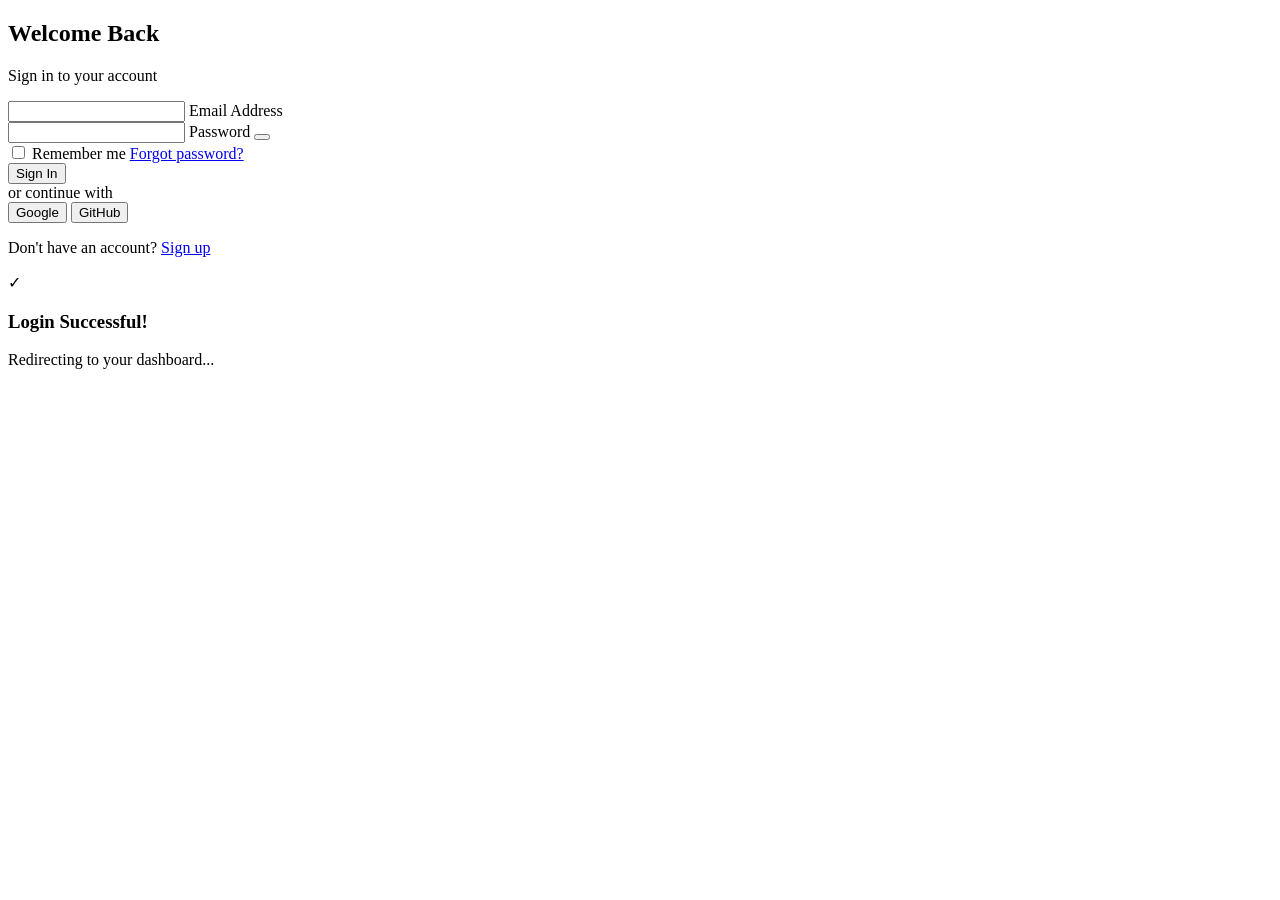
==== login/index.html @ fd8723f0 "Add files via upload" ====
<!DOCTYPE html>
<html lang="en">
<head>
    <meta charset="UTF-8">
    <meta name="viewport" content="width=device-width, initial-scale=1.0">
    <title>Glassmorphism Login Form</title>
    <meta name="description" content="Frosted-glass login form with backdrop blur, floating labels and social sign-in.">
    <meta name="author" content="Aigars Silkalns / Colorlib">
    <link rel="canonical" href="https://puikinsh.github.io/login-forms/forms/glassmorphism/">
    <link rel="icon" type="image/svg+xml" href="data:image/svg+xml,<svg xmlns='http://www.w3.org/2000/svg' viewBox='0 0 100 100'><circle cx='50' cy='50' r='48' fill='%236366f1'/><text x='50' y='68' font-size='60' text-anchor='middle' fill='white' font-family='system-ui,sans-serif'>L</text></svg>">
    <meta property="og:type" content="website">
    <meta property="og:title" content="Glassmorphism Login Form">
    <meta property="og:description" content="Frosted-glass login form with backdrop blur, floating labels and social sign-in.">
    <meta property="og:url" content="https://puikinsh.github.io/login-forms/forms/glassmorphism/">
    <meta property="og:image" content="https://puikinsh.github.io/login-forms/assets/screenshots/glassmorphism.png">
    <meta name="twitter:card" content="summary_large_image">
    <meta name="twitter:title" content="Glassmorphism Login Form">
    <meta name="twitter:description" content="Frosted-glass login form with backdrop blur, floating labels and social sign-in.">
    <meta name="twitter:image" content="https://puikinsh.github.io/login-forms/assets/screenshots/glassmorphism.png">
    <link rel="stylesheet" href="style.css">
</head>
<body>
    <div class="login-container">
        <div class="login-card">
            <div class="login-header">
                <h2>Welcome Back</h2>
                <p>Sign in to your account</p>
            </div>
            
            <form class="login-form" id="loginForm" novalidate>
                <div class="form-group">
                    <div class="input-wrapper">
                        <input type="email" id="email" name="email" required autocomplete="email">
                        <label for="email">Email Address</label>
                        <span class="focus-border"></span>
                    </div>
                    <span class="error-message" id="emailError"></span>
                </div>

                <div class="form-group">
                    <div class="input-wrapper password-wrapper">
                        <input type="password" id="password" name="password" required autocomplete="current-password">
                        <label for="password">Password</label>
                        <button type="button" class="password-toggle" id="passwordToggle" aria-label="Toggle password visibility">
                            <span class="eye-icon"></span>
                        </button>
                        <span class="focus-border"></span>
                    </div>
                    <span class="error-message" id="passwordError"></span>
                </div>

                <div class="form-options">
                    <label class="remember-wrapper">
                        <input type="checkbox" id="remember" name="remember">
                        <span class="checkbox-label">
                            <span class="checkmark"></span>
                            Remember me
                        </span>
                    </label>
                    <a href="#" class="forgot-password">Forgot password?</a>
                </div>

                <button type="submit" class="login-btn btn">
                    <span class="btn-text">Sign In</span>
                    <span class="btn-loader"></span>
                </button>
            </form>

            <div class="divider">
                <span>or continue with</span>
            </div>

            <div class="social-login">
                <button type="button" class="social-btn google-btn">
                    <span class="social-icon google-icon"></span>
                    Google
                </button>
                <button type="button" class="social-btn github-btn">
                    <span class="social-icon github-icon"></span>
                    GitHub
                </button>
            </div>

            <div class="signup-link">
                <p>Don't have an account? <a href="#">Sign up</a></p>
            </div>

            <div class="success-message" id="successMessage">
                <div class="success-icon">✓</div>
                <h3>Login Successful!</h3>
                <p>Redirecting to your dashboard...</p>
            </div>
        </div>
    </div>

    <script src="../../shared/js/form-utils.js"></script>
    <script src="script.js"></script>
</body>
</html>
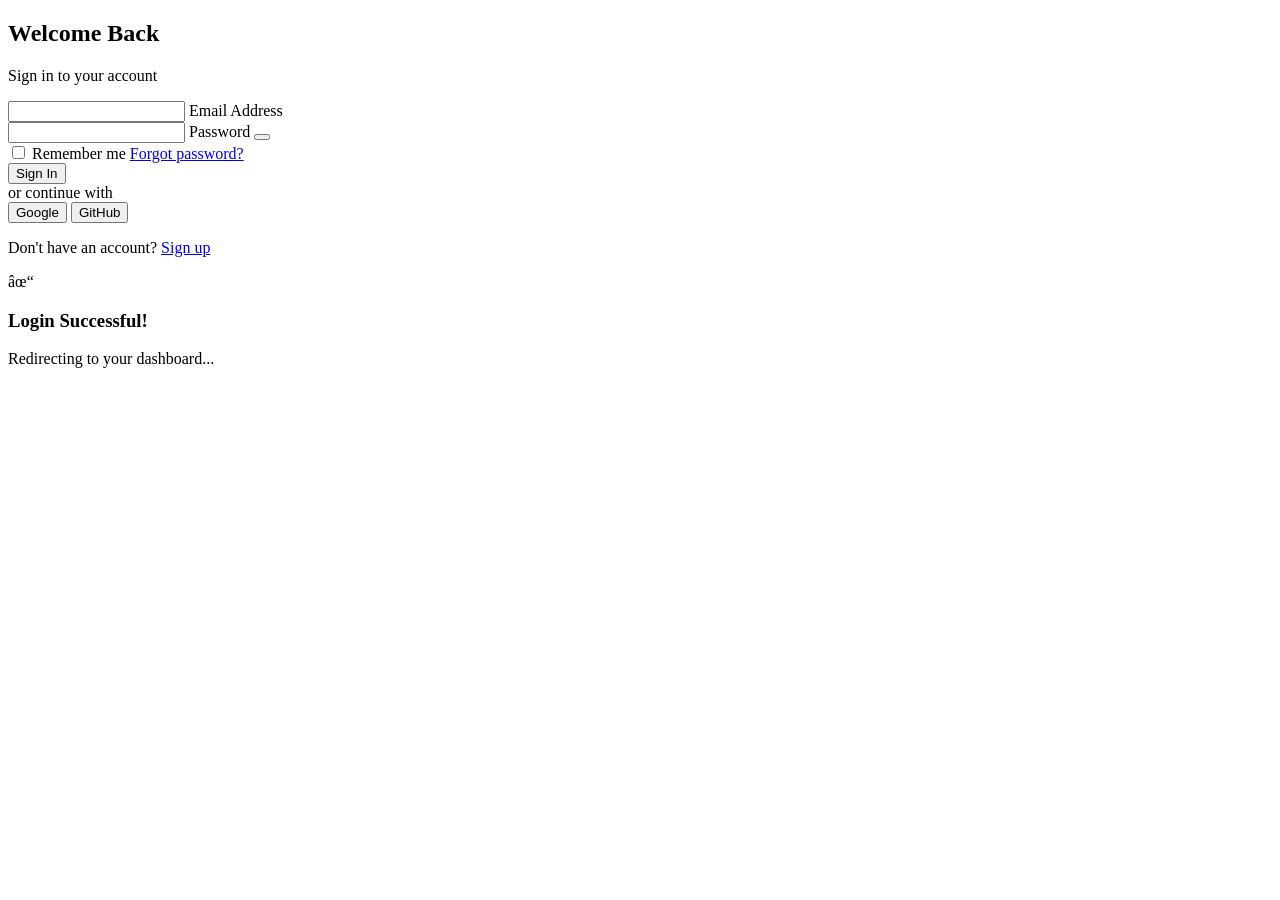
==== commit 9854b6ac: "Update index.html" ====
--- a/login/index.html
+++ b/login/index.html
@@ -1,6 +1,7 @@
 <!DOCTYPE html>
 <html lang="en">
 <head>
+    <link href="style (1).css" rel="stylesheet>
     <meta charset="UTF-8">
     <meta name="viewport" content="width=device-width, initial-scale=1.0">
     <title>Glassmorphism Login Form</title>
@@ -96,4 +97,4 @@
     <script src="../../shared/js/form-utils.js"></script>
     <script src="script.js"></script>
 </body>
-</html>+</html>
--- a/login/style (1).css
+++ b/login/style (1).css
@@ -0,0 +1,603 @@
+/* Glassmorphism Login Form - Complete & Self-Contained */
+
+* {
+    margin: 0;
+    padding: 0;
+    box-sizing: border-box;
+}
+
+body {
+    font-family: 'Inter', -apple-system, BlinkMacSystemFont, 'Segoe UI', Roboto, sans-serif;
+    background: linear-gradient(135deg, #667eea 0%, #764ba2 100%);
+    min-height: 100vh;
+    display: flex;
+    align-items: center;
+    justify-content: center;
+    padding: 20px;
+    line-height: 1.6;
+}
+
+.login-container {
+    width: 100%;
+    max-width: 420px;
+    perspective: 1000px;
+}
+
+/* Form Group & Input Styles */
+.form-group {
+    margin-bottom: 24px;
+    position: relative;
+}
+
+.input-wrapper {
+    position: relative;
+    display: flex;
+    flex-direction: column;
+}
+
+.input-wrapper input {
+    background: rgba(255, 255, 255, 0.1);
+    border: 1px solid rgba(255, 255, 255, 0.2);
+    border-radius: 12px;
+    padding: 16px 16px 8px 16px;
+    color: white;
+    font-size: 16px;
+    font-weight: 400;
+    transition: all 0.3s cubic-bezier(0.4, 0, 0.2, 1);
+    width: 100%;
+    outline: none;
+    -webkit-backdrop-filter: blur(10px);
+    backdrop-filter: blur(10px);
+}
+
+.input-wrapper input::placeholder {
+    color: transparent;
+}
+
+.input-wrapper label {
+    position: absolute;
+    left: 16px;
+    top: 16px;
+    color: rgba(255, 255, 255, 0.7);
+    font-size: 16px;
+    font-weight: 400;
+    transition: all 0.3s cubic-bezier(0.4, 0, 0.2, 1);
+    pointer-events: none;
+    transform-origin: left top;
+}
+
+.input-wrapper input:focus,
+.input-wrapper input:valid {
+    border-color: #06b6d4;
+    background: rgba(255, 255, 255, 0.15);
+    transform: translateY(-2px);
+    box-shadow: 0 8px 25px rgba(6, 182, 212, 0.2);
+}
+
+.input-wrapper input:focus + label,
+.input-wrapper input:valid + label {
+    transform: translateY(-8px) scale(0.85);
+    color: #06b6d4;
+    font-weight: 500;
+}
+
+.focus-border {
+    position: absolute;
+    bottom: 0;
+    left: 50%;
+    width: 0;
+    height: 2px;
+    background: linear-gradient(90deg, #06b6d4, #6366f1);
+    transition: all 0.3s cubic-bezier(0.4, 0, 0.2, 1);
+    transform: translateX(-50%);
+    border-radius: 2px;
+}
+
+.input-wrapper input:focus ~ .focus-border {
+    width: 100%;
+}
+
+/* Error States */
+.error-message {
+    display: block;
+    color: #ef4444;
+    font-size: 12px;
+    font-weight: 500;
+    margin-top: 6px;
+    margin-left: 4px;
+    opacity: 0;
+    transform: translateY(-10px);
+    transition: all 0.3s cubic-bezier(0.4, 0, 0.2, 1);
+    background: rgba(239, 68, 68, 0.1);
+    padding: 4px 8px;
+    border-radius: 6px;
+    -webkit-backdrop-filter: blur(10px);
+    backdrop-filter: blur(10px);
+}
+
+.error-message.show {
+    opacity: 1;
+    transform: translateY(0);
+}
+
+.form-group.error .input-wrapper input {
+    border-color: #ef4444;
+    background: rgba(239, 68, 68, 0.1);
+    animation: shake 0.5s ease-in-out;
+}
+
+/* Button Styles */
+.btn {
+    background: linear-gradient(135deg, #6366f1 0%, #06b6d4 100%);
+    border: none;
+    border-radius: 12px;
+    padding: 16px 24px;
+    color: white;
+    font-size: 16px;
+    font-weight: 600;
+    cursor: pointer;
+    transition: all 0.3s cubic-bezier(0.4, 0, 0.2, 1);
+    position: relative;
+    overflow: hidden;
+    transform: translateY(0);
+    box-shadow: 0 4px 15px rgba(99, 102, 241, 0.4);
+}
+
+.btn::before {
+    content: '';
+    position: absolute;
+    top: 0;
+    left: -100%;
+    width: 100%;
+    height: 100%;
+    background: linear-gradient(90deg, transparent, rgba(255, 255, 255, 0.2), transparent);
+    transition: left 0.5s ease;
+}
+
+.btn:hover {
+    transform: translateY(-2px);
+    box-shadow: 0 8px 25px rgba(99, 102, 241, 0.6);
+}
+
+.btn:hover::before {
+    left: 100%;
+}
+
+.btn:active {
+    transform: translateY(0);
+}
+
+/* Loading State */
+.btn.loading {
+    pointer-events: none;
+}
+
+.btn-text {
+    transition: opacity 0.3s ease;
+}
+
+.btn-loader {
+    position: absolute;
+    top: 50%;
+    left: 50%;
+    transform: translate(-50%, -50%);
+    width: 20px;
+    height: 20px;
+    border: 2px solid transparent;
+    border-top: 2px solid white;
+    border-radius: 50%;
+    opacity: 0;
+    animation: spin 1s linear infinite;
+    transition: opacity 0.3s ease;
+}
+
+.btn.loading .btn-text {
+    opacity: 0;
+}
+
+.btn.loading .btn-loader {
+    opacity: 1;
+}
+
+/* Checkbox Styles */
+.remember-wrapper {
+    display: flex;
+    align-items: center;
+    gap: 8px;
+    cursor: pointer;
+}
+
+.remember-wrapper input[type="checkbox"] {
+    display: none;
+}
+
+.checkbox-label {
+    color: rgba(255, 255, 255, 0.9);
+    font-size: 14px;
+    cursor: pointer;
+    user-select: none;
+    display: flex;
+    align-items: center;
+    gap: 8px;
+}
+
+.checkmark {
+    width: 18px;
+    height: 18px;
+    border: 2px solid rgba(255, 255, 255, 0.3);
+    border-radius: 4px;
+    display: flex;
+    align-items: center;
+    justify-content: center;
+    transition: all 0.3s cubic-bezier(0.4, 0, 0.2, 1);
+    flex-shrink: 0;
+    background: rgba(255, 255, 255, 0.1);
+    -webkit-backdrop-filter: blur(10px);
+    backdrop-filter: blur(10px);
+}
+
+.remember-wrapper input[type="checkbox"]:checked ~ .checkbox-label .checkmark {
+    background: #06b6d4;
+    border-color: #06b6d4;
+    transform: scale(1.1);
+}
+
+.remember-wrapper input[type="checkbox"]:checked ~ .checkbox-label .checkmark::after {
+    content: '✓';
+    color: white;
+    font-size: 11px;
+    font-weight: bold;
+    animation: checkmarkPop 0.3s cubic-bezier(0.68, -0.55, 0.265, 1.55);
+}
+
+/* Success Message */
+.success-message {
+    display: none;
+    text-align: center;
+    padding: 40px 20px;
+    opacity: 0;
+    transform: translateY(20px);
+    transition: all 0.5s cubic-bezier(0.4, 0, 0.2, 1);
+}
+
+.success-message.show {
+    display: block;
+    opacity: 1;
+    transform: translateY(0);
+}
+
+.success-icon {
+    width: 60px;
+    height: 60px;
+    background: #22c55e;
+    border-radius: 50%;
+    display: flex;
+    align-items: center;
+    justify-content: center;
+    font-size: 24px;
+    color: white;
+    margin: 0 auto 20px;
+    animation: successPulse 0.6s cubic-bezier(0.68, -0.55, 0.265, 1.55);
+}
+
+.success-message h3 {
+    color: white;
+    font-size: 1.5rem;
+    margin-bottom: 8px;
+}
+
+.success-message p {
+    color: rgba(255, 255, 255, 0.8);
+    font-size: 1rem;
+}
+
+/* Animations */
+@keyframes spin {
+    0% { transform: translate(-50%, -50%) rotate(0deg); }
+    100% { transform: translate(-50%, -50%) rotate(360deg); }
+}
+
+@keyframes shake {
+    0%, 100% { transform: translateX(0); }
+    25% { transform: translateX(-5px); }
+    75% { transform: translateX(5px); }
+}
+
+@keyframes checkmarkPop {
+    0% { transform: scale(0); }
+    50% { transform: scale(1.3); }
+    100% { transform: scale(1); }
+}
+
+@keyframes successPulse {
+    0% { transform: scale(0); }
+    50% { transform: scale(1.1); }
+    100% { transform: scale(1); }
+}
+
+.login-card {
+    background: rgba(255, 255, 255, 0.1);
+    backdrop-filter: blur(20px);
+    -webkit-backdrop-filter: blur(20px);
+    border: 1px solid rgba(255, 255, 255, 0.2);
+    border-radius: 24px;
+    padding: 40px;
+    box-shadow: 0 8px 32px rgba(0, 0, 0, 0.1);
+    transform: translateY(0);
+    transition: all 0.3s cubic-bezier(0.4, 0, 0.2, 1);
+    position: relative;
+    overflow: hidden;
+}
+
+.login-card::before {
+    content: '';
+    position: absolute;
+    top: 0;
+    left: -100%;
+    width: 100%;
+    height: 2px;
+    background: linear-gradient(90deg, transparent, #06b6d4, transparent);
+    transition: left 0.5s ease;
+}
+
+.login-card:hover::before {
+    left: 100%;
+}
+
+.login-card:hover {
+    transform: translateY(-5px);
+    box-shadow: 0 12px 40px rgba(0, 0, 0, 0.15);
+}
+
+.login-header {
+    text-align: center;
+    margin-bottom: 32px;
+}
+
+.login-header h2 {
+    color: white;
+    font-size: 2rem;
+    font-weight: 700;
+    margin-bottom: 8px;
+    background: linear-gradient(135deg, #ffffff 0%, #f1f5f9 100%);
+    -webkit-background-clip: text;
+    background-clip: text;
+    -webkit-text-fill-color: transparent;
+}
+
+.login-header p {
+    color: rgba(255, 255, 255, 0.8);
+    font-size: 1rem;
+    font-weight: 400;
+}
+
+/* Password Toggle Specific Styles */
+.password-wrapper {
+    position: relative;
+}
+
+.password-wrapper input {
+    padding-right: 48px;
+}
+
+.password-toggle {
+    position: absolute;
+    right: 12px;
+    top: 50%;
+    transform: translateY(-50%);
+    background: none;
+    border: none;
+    cursor: pointer;
+    padding: 8px;
+    color: rgba(255, 255, 255, 0.6);
+    transition: color 0.3s cubic-bezier(0.4, 0, 0.2, 1);
+    z-index: 2;
+}
+
+.password-toggle:hover {
+    color: rgba(255, 255, 255, 0.9);
+}
+
+.eye-icon {
+    display: block;
+    width: 20px;
+    height: 20px;
+    background-image: url("data:image/svg+xml,%3csvg xmlns='http://www.w3.org/2000/svg' fill='none' viewBox='0 0 24 24' stroke='rgba(255,255,255,0.6)' stroke-width='1.5'%3e%3cpath stroke-linecap='round' stroke-linejoin='round' d='M15 12a3 3 0 11-6 0 3 3 0 016 0z'/%3e%3cpath stroke-linecap='round' stroke-linejoin='round' d='M2.458 12C3.732 7.943 7.523 5 12 5c4.478 0 8.268 2.943 9.542 7-1.274 4.057-5.064 7-9.542 7-4.477 0-8.268-2.943-9.542-7z'/%3e%3c/svg%3e");
+    background-size: contain;
+    background-repeat: no-repeat;
+    background-position: center;
+    transition: background-image 0.3s cubic-bezier(0.4, 0, 0.2, 1);
+}
+
+.eye-icon.show-password {
+    background-image: url("data:image/svg+xml,%3csvg xmlns='http://www.w3.org/2000/svg' fill='none' viewBox='0 0 24 24' stroke='rgba(255,255,255,0.6)' stroke-width='1.5'%3e%3cpath stroke-linecap='round' stroke-linejoin='round' d='M3.98 8.223A10.477 10.477 0 001.934 12C3.226 16.338 7.244 19.5 12 19.5c.993 0 1.953-.138 2.863-.395M6.228 6.228A10.45 10.45 0 0112 4.5c4.756 0 8.773 3.162 10.065 7.498a10.523 10.523 0 01-4.293 5.774M6.228 6.228L3 3m3.228 3.228l3.65 3.65m7.894 7.894L21 21m-3.228-3.228l-3.65-3.65m0 0a3 3 0 11-4.243-4.243m4.242 4.242L9.88 9.88'/%3e%3c/svg%3e");
+}
+
+/* Form Options */
+.form-options {
+    display: flex;
+    justify-content: space-between;
+    align-items: center;
+    margin-bottom: 32px;
+    flex-wrap: wrap;
+    gap: 12px;
+}
+
+.forgot-password {
+    color: #06b6d4;
+    text-decoration: none;
+    font-size: 14px;
+    font-weight: 500;
+    transition: all 0.3s cubic-bezier(0.4, 0, 0.2, 1);
+    position: relative;
+}
+
+.forgot-password::after {
+    content: '';
+    position: absolute;
+    bottom: -2px;
+    left: 0;
+    width: 0;
+    height: 1px;
+    background: #06b6d4;
+    transition: width 0.3s cubic-bezier(0.4, 0, 0.2, 1);
+}
+
+.forgot-password:hover::after {
+    width: 100%;
+}
+
+.forgot-password:hover {
+    color: white;
+}
+
+/* Login Button */
+.login-btn {
+    width: 100%;
+    margin-bottom: 24px;
+}
+
+/* Divider */
+.divider {
+    text-align: center;
+    margin: 24px 0;
+    position: relative;
+    display: flex;
+    align-items: center;
+    justify-content: center;
+}
+
+.divider::before,
+.divider::after {
+    content: '';
+    flex: 1;
+    height: 1px;
+    background: rgba(255, 255, 255, 0.2);
+}
+
+.divider::before {
+    margin-right: 16px;
+}
+
+.divider::after {
+    margin-left: 16px;
+}
+
+.divider span {
+    color: rgba(255, 255, 255, 0.7);
+    font-size: 14px;
+    white-space: nowrap;
+}
+
+/* Social Login */
+.social-login {
+    display: flex;
+    gap: 12px;
+    margin-bottom: 24px;
+}
+
+.social-btn {
+    flex: 1;
+    background: rgba(255, 255, 255, 0.1);
+    -webkit-backdrop-filter: blur(10px);
+    backdrop-filter: blur(10px);
+    border: 1px solid rgba(255, 255, 255, 0.2);
+    border-radius: 12px;
+    padding: 12px 16px;
+    color: white;
+    font-size: 14px;
+    font-weight: 500;
+    cursor: pointer;
+    transition: all 0.3s cubic-bezier(0.4, 0, 0.2, 1);
+    display: flex;
+    align-items: center;
+    justify-content: center;
+    gap: 8px;
+}
+
+.social-btn:hover {
+    background: rgba(255, 255, 255, 0.15);
+    transform: translateY(-2px);
+    box-shadow: 0 4px 15px rgba(0, 0, 0, 0.1);
+}
+
+.social-icon {
+    width: 20px;
+    height: 20px;
+    background-size: contain;
+    background-repeat: no-repeat;
+    background-position: center;
+}
+
+.google-icon {
+    background-image: url("data:image/svg+xml,%3csvg xmlns='http://www.w3.org/2000/svg' viewBox='0 0 24 24'%3e%3cpath fill='%23ea4335' d='M22.56 12.25c0-.78-.07-1.53-.2-2.25H12v4.26h5.92c-.26 1.37-1.04 2.53-2.21 3.31v2.77h3.57c2.08-1.92 3.28-4.74 3.28-8.09z'/%3e%3cpath fill='%2334a853' d='M12 23c2.97 0 5.46-.98 7.28-2.66l-3.57-2.77c-.98.66-2.23 1.06-3.71 1.06-2.86 0-5.29-1.93-6.16-4.53H2.18v2.84C3.99 20.53 7.7 23 12 23z'/%3e%3cpath fill='%23fbbc05' d='M5.84 14.09c-.22-.66-.35-1.36-.35-2.09s.13-1.43.35-2.09V7.07H2.18C1.43 8.55 1 10.22 1 12s.43 3.45 1.18 4.93l2.85-2.22.81-.62z'/%3e%3cpath fill='%23ea4335' d='M12 5.38c1.62 0 3.06.56 4.21 1.64l3.15-3.15C17.45 2.09 14.97 1 12 1 7.7 1 3.99 3.47 2.18 7.07l3.66 2.84c.87-2.6 3.3-4.53 6.16-4.53z'/%3e%3c/svg%3e");
+}
+
+.github-icon {
+    background-image: url("data:image/svg+xml,%3csvg xmlns='http://www.w3.org/2000/svg' viewBox='0 0 24 24' fill='white'%3e%3cpath d='M12 0c-6.626 0-12 5.373-12 12 0 5.302 3.438 9.8 8.207 11.387.599.111.793-.261.793-.577v-2.234c-3.338.726-4.033-1.416-4.033-1.416-.546-1.387-1.333-1.756-1.333-1.756-1.089-.745.083-.729.083-.729 1.205.084 1.839 1.237 1.839 1.237 1.07 1.834 2.807 1.304 3.492.997.107-.775.418-1.305.762-1.604-2.665-.305-5.467-1.334-5.467-5.931 0-1.311.469-2.381 1.236-3.221-.124-.303-.535-1.524.117-3.176 0 0 1.008-.322 3.301 1.23.957-.266 1.983-.399 3.003-.404 1.02.005 2.047.138 3.006.404 2.291-1.552 3.297-1.23 3.297-1.23.653 1.653.242 2.874.118 3.176.77.84 1.235 1.911 1.235 3.221 0 4.609-2.807 5.624-5.479 5.921.43.372.823 1.102.823 2.222v3.293c0 .319.192.694.801.576 4.765-1.589 8.199-6.086 8.199-11.386 0-6.627-5.373-12-12-12z'/%3e%3c/svg%3e");
+}
+
+/* Signup Link */
+.signup-link {
+    text-align: center;
+}
+
+.signup-link p {
+    color: rgba(255, 255, 255, 0.8);
+    font-size: 14px;
+}
+
+.signup-link a {
+    color: #06b6d4;
+    text-decoration: none;
+    font-weight: 500;
+    transition: color 0.3s cubic-bezier(0.4, 0, 0.2, 1);
+}
+
+.signup-link a:hover {
+    color: white;
+}
+
+/* Mobile Responsive */
+@media (max-width: 480px) {
+    .login-card {
+        padding: 24px;
+        margin: 10px;
+        border-radius: 20px;
+    }
+    
+    .login-header h2 {
+        font-size: 1.75rem;
+    }
+    
+    .password-wrapper input {
+        padding-right: 44px;
+    }
+    
+    .social-login {
+        flex-direction: column;
+    }
+    
+    .form-options {
+        flex-direction: column;
+        align-items: flex-start;
+        gap: 16px;
+    }
+}
+/* === Accessibility: keyboard focus indicators === */
+/* Restores visible focus rings for keyboard users without affecting mouse interaction. */
+:focus-visible {
+    outline: 2px solid currentColor;
+    outline-offset: 2px;
+    border-radius: 4px;
+}
+
+/* Reduced motion: respect user preference. Animations defined per form will tone down. */
+@media (prefers-reduced-motion: reduce) {
+    *, *::before, *::after {
+        animation-duration: 0.01ms !important;
+        animation-iteration-count: 1 !important;
+        transition-duration: 0.01ms !important;
+        scroll-behavior: auto !important;
+    }
+}
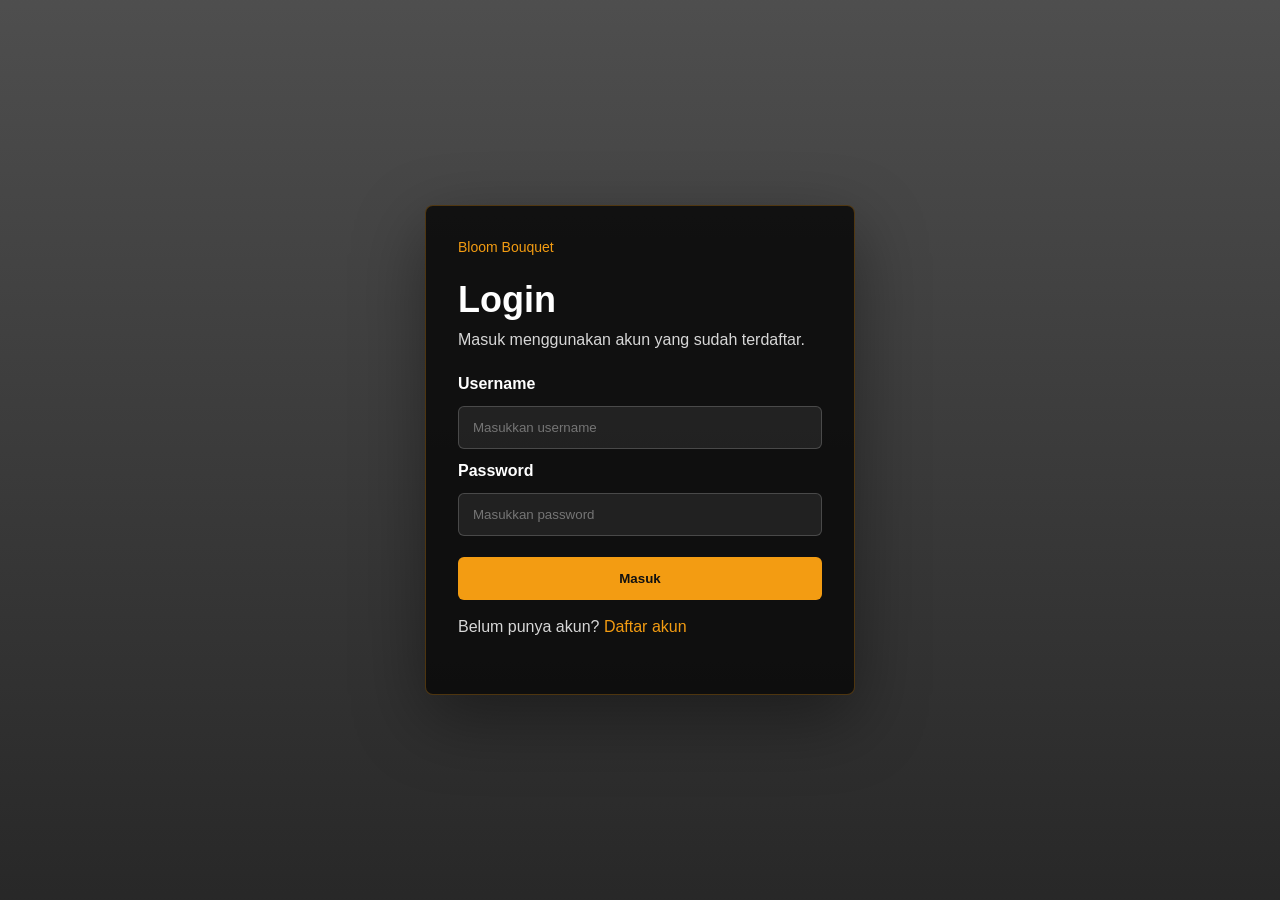
==== commit 592450ac: "Add files via upload" ====
--- a/login/index.html
+++ b/login/index.html
@@ -1,100 +1,34 @@
 <!DOCTYPE html>
-<html lang="en">
+<html lang="id">
 <head>
-    <link href="style (1).css" rel="stylesheet>
     <meta charset="UTF-8">
     <meta name="viewport" content="width=device-width, initial-scale=1.0">
-    <title>Glassmorphism Login Form</title>
-    <meta name="description" content="Frosted-glass login form with backdrop blur, floating labels and social sign-in.">
-    <meta name="author" content="Aigars Silkalns / Colorlib">
-    <link rel="canonical" href="https://puikinsh.github.io/login-forms/forms/glassmorphism/">
-    <link rel="icon" type="image/svg+xml" href="data:image/svg+xml,<svg xmlns='http://www.w3.org/2000/svg' viewBox='0 0 100 100'><circle cx='50' cy='50' r='48' fill='%236366f1'/><text x='50' y='68' font-size='60' text-anchor='middle' fill='white' font-family='system-ui,sans-serif'>L</text></svg>">
-    <meta property="og:type" content="website">
-    <meta property="og:title" content="Glassmorphism Login Form">
-    <meta property="og:description" content="Frosted-glass login form with backdrop blur, floating labels and social sign-in.">
-    <meta property="og:url" content="https://puikinsh.github.io/login-forms/forms/glassmorphism/">
-    <meta property="og:image" content="https://puikinsh.github.io/login-forms/assets/screenshots/glassmorphism.png">
-    <meta name="twitter:card" content="summary_large_image">
-    <meta name="twitter:title" content="Glassmorphism Login Form">
-    <meta name="twitter:description" content="Frosted-glass login form with backdrop blur, floating labels and social sign-in.">
-    <meta name="twitter:image" content="https://puikinsh.github.io/login-forms/assets/screenshots/glassmorphism.png">
+    <title>Login Bloom Bouquet</title>
     <link rel="stylesheet" href="style.css">
 </head>
 <body>
-    <div class="login-container">
-        <div class="login-card">
-            <div class="login-header">
-                <h2>Welcome Back</h2>
-                <p>Sign in to your account</p>
-            </div>
-            
-            <form class="login-form" id="loginForm" novalidate>
-                <div class="form-group">
-                    <div class="input-wrapper">
-                        <input type="email" id="email" name="email" required autocomplete="email">
-                        <label for="email">Email Address</label>
-                        <span class="focus-border"></span>
-                    </div>
-                    <span class="error-message" id="emailError"></span>
-                </div>
+    <main class="auth-page">
+        <section class="auth-card">
+            <span class="back-link">Bloom Bouquet</span>
+            <h1>Login</h1>
+            <p>Masuk menggunakan akun yang sudah terdaftar.</p>
 
-                <div class="form-group">
-                    <div class="input-wrapper password-wrapper">
-                        <input type="password" id="password" name="password" required autocomplete="current-password">
-                        <label for="password">Password</label>
-                        <button type="button" class="password-toggle" id="passwordToggle" aria-label="Toggle password visibility">
-                            <span class="eye-icon"></span>
-                        </button>
-                        <span class="focus-border"></span>
-                    </div>
-                    <span class="error-message" id="passwordError"></span>
-                </div>
+            <form id="loginForm">
+                <label for="username">Username</label>
+                <input type="text" id="username" name="username" placeholder="Masukkan username" required>
 
-                <div class="form-options">
-                    <label class="remember-wrapper">
-                        <input type="checkbox" id="remember" name="remember">
-                        <span class="checkbox-label">
-                            <span class="checkmark"></span>
-                            Remember me
-                        </span>
-                    </label>
-                    <a href="#" class="forgot-password">Forgot password?</a>
-                </div>
+                <label for="password">Password</label>
+                <input type="password" id="password" name="password" placeholder="Masukkan password" required>
 
-                <button type="submit" class="login-btn btn">
-                    <span class="btn-text">Sign In</span>
-                    <span class="btn-loader"></span>
-                </button>
+                <button type="submit">Masuk</button>
             </form>
 
-            <div class="divider">
-                <span>or continue with</span>
-            </div>
+            <div id="alertBox" class="alert" style="display: none;"></div>
 
-            <div class="social-login">
-                <button type="button" class="social-btn google-btn">
-                    <span class="social-icon google-icon"></span>
-                    Google
-                </button>
-                <button type="button" class="social-btn github-btn">
-                    <span class="social-icon github-icon"></span>
-                    GitHub
-                </button>
-            </div>
+            <p class="helper">Belum punya akun? <a href="register.html">Daftar akun</a></p>
+        </section>
+    </main>
 
-            <div class="signup-link">
-                <p>Don't have an account? <a href="#">Sign up</a></p>
-            </div>
-
-            <div class="success-message" id="successMessage">
-                <div class="success-icon">✓</div>
-                <h3>Login Successful!</h3>
-                <p>Redirecting to your dashboard...</p>
-            </div>
-        </div>
-    </div>
-
-    <script src="../../shared/js/form-utils.js"></script>
-    <script src="script.js"></script>
+    <script src="js/login.js"></script>
 </body>
 </html>
--- a/login/style.css
+++ b/login/style.css
@@ -0,0 +1,122 @@
+* {
+    box-sizing: border-box;
+    margin: 0;
+    padding: 0;
+}
+
+body {
+    min-height: 100vh;
+    font-family: Inter, Arial, sans-serif;
+    background:
+        linear-gradient(rgba(10, 10, 10, 0.72), rgba(10, 10, 10, 0.88)),
+        url("https://images.unsplash.com/photo-1518895949257-7621c3c786d7?auto=format&fit=crop&w=1400&q=80") center/cover;
+    color: white;
+}
+
+.auth-page {
+    min-height: 100vh;
+    display: grid;
+    place-items: center;
+    padding: 24px;
+}
+
+.auth-card {
+    width: min(430px, 100%);
+    background: rgba(12, 12, 12, 0.9);
+    border: 1px solid rgba(243, 156, 18, 0.28);
+    border-radius: 8px;
+    padding: 32px;
+    box-shadow: 0 24px 70px rgba(0, 0, 0, 0.4);
+}
+
+.back-link,
+.helper a {
+    color: #f39c12;
+    text-decoration: none;
+}
+
+.back-link {
+    display: inline-block;
+    margin-bottom: 24px;
+    font-size: 14px;
+}
+
+h1 {
+    font-size: 36px;
+    margin-bottom: 10px;
+}
+
+.auth-card > p {
+    color: #d7d7d7;
+    margin-bottom: 26px;
+}
+
+form {
+    display: grid;
+    gap: 13px;
+}
+
+label {
+    font-weight: 700;
+}
+
+input {
+    width: 100%;
+    border: 1px solid rgba(255, 255, 255, 0.18);
+    border-radius: 6px;
+    padding: 13px 14px;
+    background: rgba(255, 255, 255, 0.08);
+    color: white;
+    outline: none;
+}
+
+input:focus {
+    border-color: #f39c12;
+}
+
+button {
+    border: none;
+    border-radius: 6px;
+    padding: 14px 18px;
+    margin-top: 8px;
+    background: #f39c12;
+    color: #111;
+    font-weight: 800;
+    cursor: pointer;
+}
+
+button:hover {
+    background: #ffb23c;
+}
+
+.helper {
+    color: #d7d7d7;
+    margin-top: 18px;
+}
+
+#message {
+    background: #ff4e4e;
+    color: white;
+    text-align: center;
+    margin-top: 20px;
+    padding: 12px;
+    border-radius: 6px;
+}
+
+#alertBox {
+    position: fixed;
+    top: 20px;
+    left: 50%;
+    transform: translateX(-50%);
+    z-index: 999;
+}
+
+.alert {
+    min-width: min(360px, calc(100vw - 32px));
+    padding: 14px 18px;
+    border-radius: 6px;
+    background: #ff4e4e;
+    color: white;
+    text-align: center;
+    box-shadow: 0 16px 40px rgba(0, 0, 0, 0.35);
+}
